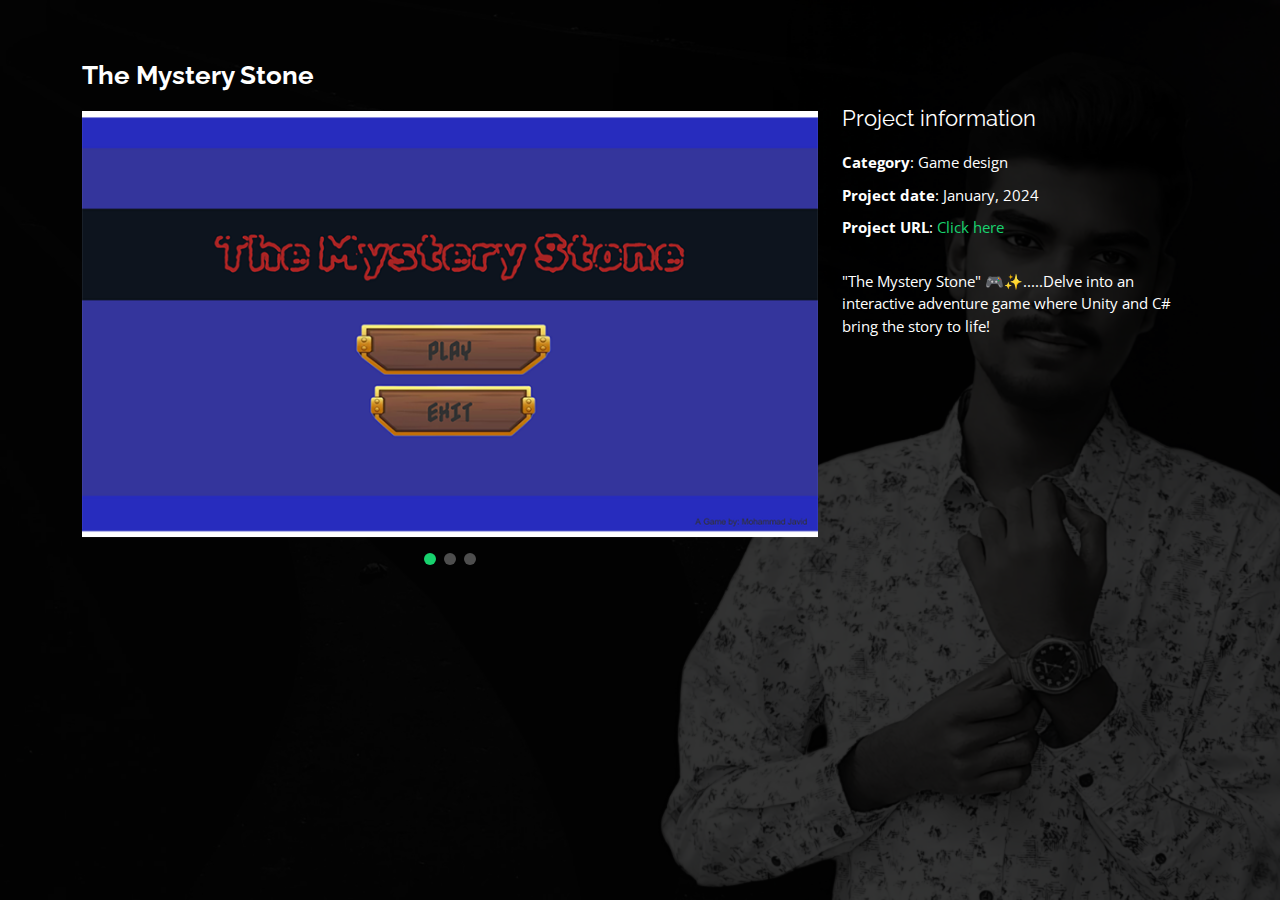
==== portfolio-details.html @ be652727 "First Commit" ====
<!DOCTYPE html>
<html lang="en">

<head>
  <meta charset="utf-8">
  <meta content="width=device-width, initial-scale=1.0" name="viewport">

  <title>The Mystery Stone</title>
  <meta content="" name="description">
  <meta content="" name="keywords">

  <!-- Favicons -->
  <link href="assets/img/favicon.png" rel="icon">
  <link href="assets/img/apple-touch-icon.png" rel="apple-touch-icon">

  <!-- Google Fonts -->
  <link href="https://fonts.googleapis.com/css?family=Open+Sans:300,300i,400,400i,600,600i,700,700i|Raleway:300,300i,400,400i,500,500i,600,600i,700,700i|Poppins:300,300i,400,400i,500,500i,600,600i,700,700i" rel="stylesheet">

  <!-- Vendor CSS Files -->
  <link href="assets/vendor/bootstrap/css/bootstrap.min.css" rel="stylesheet">
  <link href="assets/vendor/bootstrap-icons/bootstrap-icons.css" rel="stylesheet">
  <link href="assets/vendor/boxicons/css/boxicons.min.css" rel="stylesheet">
  <link href="assets/vendor/glightbox/css/glightbox.min.css" rel="stylesheet">
  <link href="assets/vendor/remixicon/remixicon.css" rel="stylesheet">
  <link href="assets/vendor/swiper/swiper-bundle.min.css" rel="stylesheet">

  <!-- Template Main CSS File -->
  <link href="assets/css/style.css" rel="stylesheet">

  <!-- =======================================================
  * Template Name: Personal
  * Updated: Jan 29 2024 with Bootstrap v5.3.2
  * Template URL: https://bootstrapmade.com/personal-free-resume-bootstrap-template/
  * Author: BootstrapMade.com
  * License: https://bootstrapmade.com/license/
  ======================================================== -->
</head>

<body>

  <main id="main">

    <!-- Portfolio Details -->
    <div id="portfolio-details" class="portfolio-details">
      <div class="container">
        <div class="row">
          <div class="col-lg-8">
            <h2 class="portfolio-title">The Mystery Stone</h2>
            <div class="portfolio-details-slider swiper">
              <div class="swiper-wrapper align-items-center">
                <!-- Slides with images of any size -->
                <div class="swiper-slide">
                  <img src="assets/img/portfolio/portfolio-details-1.png" alt="" class="img-fluid">
                </div>
                <div class="swiper-slide">
                  <img src="assets/img/portfolio/portfolio-details-2.png" alt="" class="img-fluid">
                </div>
                <div class="swiper-slide">
                  <img src="assets/img/portfolio/portfolio-details-3.png" alt="" class="img-fluid">
                </div>
              </div>
              <div class="swiper-pagination"></div>
            </div>
          </div>
          <div class="col-lg-4 portfolio-info">
            <h3>Project information</h3>
            <ul>
              <li><strong>Category</strong>: Game design</li>
              <!--<li><strong>Client</strong>: ASU Company</li>-->
              <li><strong>Project date</strong>: January, 2024</li>
              <li><strong>Project URL</strong>: <a href="https://javidsanjay.itch.io/the-mystery-stone" target="_blank">Click here</a></li>

            </ul>

            <p>
              "The Mystery Stone" 🎮✨️.....Delve into an interactive adventure game where Unity and C# bring the story to life!</p>
          </div>

        </div>

      </div>
    </div><!-- End Portfolio Details -->

  </main><!-- End #main -->

  <div class="credits">
    <!-- All the links in the footer should remain intact. -->
    <!-- You can delete the links only if you purchased the pro version. -->
    <!-- Licensing information: https://bootstrapmade.com/license/ -->
    <!-- Purchase the pro version with working PHP/AJAX contact form: https://bootstrapmade.com/personal-free-resume-bootstrap-template/ -->
   <!-- Designed by <a href="https://bootstrapmade.com/">BootstrapMade</a>-->
  </div> 

  <!-- Vendor JS Files -->
  <script src="assets/vendor/purecounter/purecounter_vanilla.js"></script>
  <script src="assets/vendor/bootstrap/js/bootstrap.bundle.min.js"></script>
  <script src="assets/vendor/glightbox/js/glightbox.min.js"></script>
  <script src="assets/vendor/isotope-layout/isotope.pkgd.min.js"></script>
  <script src="assets/vendor/swiper/swiper-bundle.min.js"></script>
  <script src="assets/vendor/waypoints/noframework.waypoints.js"></script>
  <script src="assets/vendor/php-email-form/validate.js"></script>

  <!-- Template Main JS File -->
  <script src="assets/js/main.js"></script>

</body>

</html>
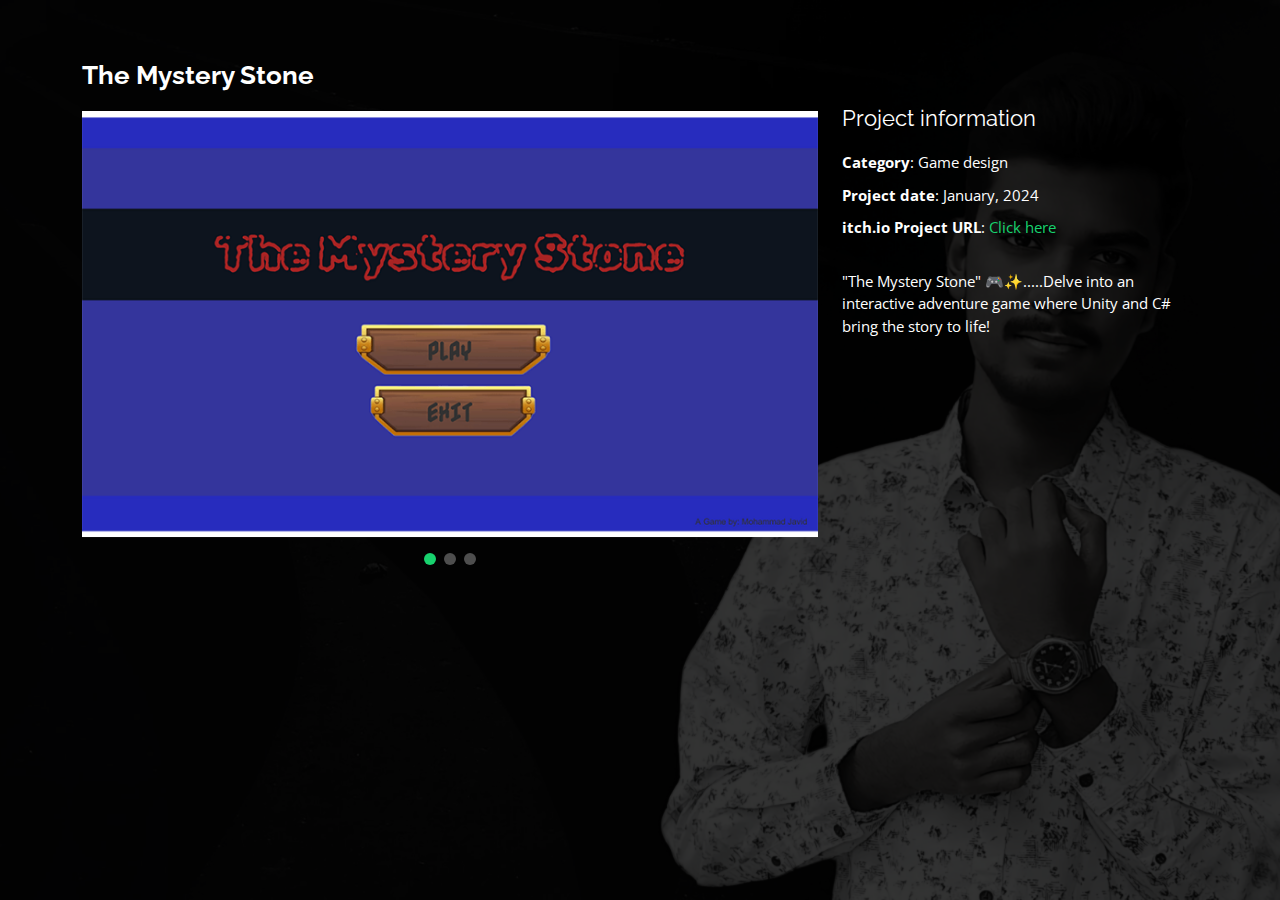
==== commit 4d5bb2a7: "Update" ====
--- a/portfolio-details.html
+++ b/portfolio-details.html
@@ -24,16 +24,10 @@
   <link href="assets/vendor/remixicon/remixicon.css" rel="stylesheet">
   <link href="assets/vendor/swiper/swiper-bundle.min.css" rel="stylesheet">
 
-  <!-- Template Main CSS File -->
+
   <link href="assets/css/style.css" rel="stylesheet">
 
-  <!-- =======================================================
-  * Template Name: Personal
-  * Updated: Jan 29 2024 with Bootstrap v5.3.2
-  * Template URL: https://bootstrapmade.com/personal-free-resume-bootstrap-template/
-  * Author: BootstrapMade.com
-  * License: https://bootstrapmade.com/license/
-  ======================================================== -->
+  
 </head>
 
 <body>
@@ -48,7 +42,7 @@
             <h2 class="portfolio-title">The Mystery Stone</h2>
             <div class="portfolio-details-slider swiper">
               <div class="swiper-wrapper align-items-center">
-                <!-- Slides with images of any size -->
+                
                 <div class="swiper-slide">
                   <img src="assets/img/portfolio/portfolio-details-1.png" alt="" class="img-fluid">
                 </div>
@@ -66,9 +60,9 @@
             <h3>Project information</h3>
             <ul>
               <li><strong>Category</strong>: Game design</li>
-              <!--<li><strong>Client</strong>: ASU Company</li>-->
+             
               <li><strong>Project date</strong>: January, 2024</li>
-              <li><strong>Project URL</strong>: <a href="https://javidsanjay.itch.io/the-mystery-stone" target="_blank">Click here</a></li>
+              <li><strong>itch.io Project URL</strong>: <a href="https://javidsanjay.itch.io/the-mystery-stone" target="_blank">Click here</a></li>
 
             </ul>
 
@@ -79,19 +73,12 @@
         </div>
 
       </div>
-    </div><!-- End Portfolio Details -->
+    </div>
+  </main>
 
-  </main><!-- End #main -->
+  
 
-  <div class="credits">
-    <!-- All the links in the footer should remain intact. -->
-    <!-- You can delete the links only if you purchased the pro version. -->
-    <!-- Licensing information: https://bootstrapmade.com/license/ -->
-    <!-- Purchase the pro version with working PHP/AJAX contact form: https://bootstrapmade.com/personal-free-resume-bootstrap-template/ -->
-   <!-- Designed by <a href="https://bootstrapmade.com/">BootstrapMade</a>-->
-  </div> 
-
-  <!-- Vendor JS Files -->
+ 
   <script src="assets/vendor/purecounter/purecounter_vanilla.js"></script>
   <script src="assets/vendor/bootstrap/js/bootstrap.bundle.min.js"></script>
   <script src="assets/vendor/glightbox/js/glightbox.min.js"></script>
@@ -100,7 +87,7 @@
   <script src="assets/vendor/waypoints/noframework.waypoints.js"></script>
   <script src="assets/vendor/php-email-form/validate.js"></script>
 
-  <!-- Template Main JS File -->
+ 
   <script src="assets/js/main.js"></script>
 
 </body>
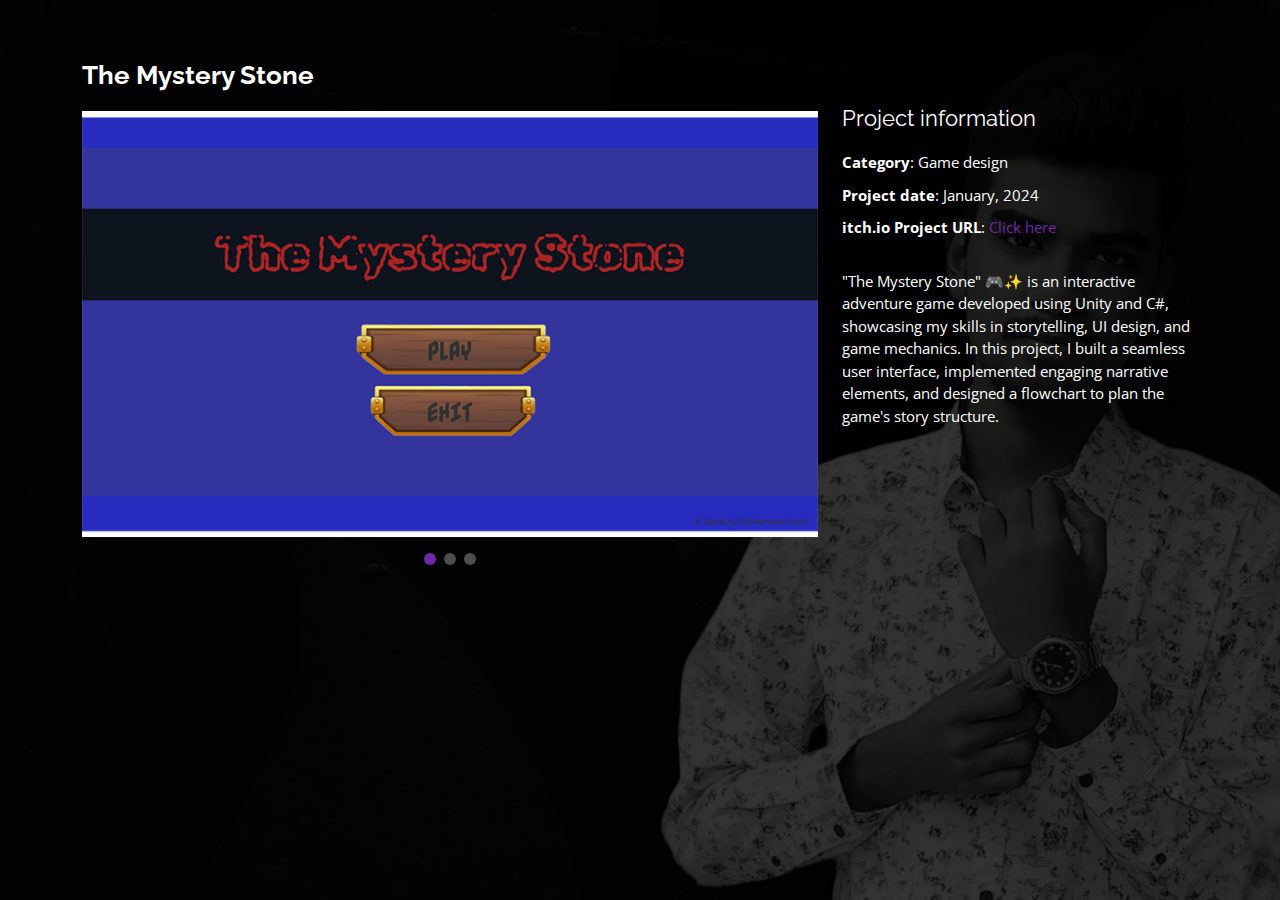
==== commit d9fedbd0: "commit" ====
--- a/portfolio-details.html
+++ b/portfolio-details.html
@@ -67,7 +67,7 @@
             </ul>
 
             <p>
-              "The Mystery Stone" 🎮✨️.....Delve into an interactive adventure game where Unity and C# bring the story to life!</p>
+              "The Mystery Stone" 🎮✨️ is an interactive adventure game developed using Unity and C#, showcasing my skills in storytelling, UI design, and game mechanics. In this project, I built a seamless user interface, implemented engaging narrative elements, and designed a flowchart to plan the game's story structure.</p>
           </div>
 
         </div>
--- a/assets/css/style.css
+++ b/assets/css/style.css
@@ -1,10 +1,4 @@
-/**
-* Template Name: Personal
-* Updated: Jan 29 2024 with Bootstrap v5.3.2
-* Template URL: https://bootstrapmade.com/personal-free-resume-bootstrap-template/
-* Author: BootstrapMade.com
-* License: https://bootstrapmade.com/license/
-*/
+
 
 /*--------------------------------------------------------------
 # General
@@ -36,12 +30,12 @@
 }
 
 a {
-  color: #18d26e;
+  color: #6f29a8;
   text-decoration: none;
 }
 
 a:hover {
-  color: #35e888;
+  color: #6f29a8;
   text-decoration: none;
 }
 
@@ -95,7 +89,7 @@
 
 #header h2 span {
   color: #fff;
-  border-bottom: 2px solid #18d26e;
+  border-bottom: 2px solid #6f29a8;
   padding-bottom: 6px;
 }
 
@@ -124,7 +118,7 @@
 }
 
 #header .social-links a:hover {
-  background: #18d26e;
+  background: #6f29a8;
 }
 
 @media (max-width: 992px) {
@@ -247,7 +241,7 @@
   height: 2px;
   bottom: -4px;
   left: 0;
-  background-color: #18d26e;
+  background-color: #6f29a8;
   visibility: hidden;
   width: 0px;
   transition: all 0.3s ease-in-out 0s;
@@ -391,7 +385,7 @@
   width: 120px;
   height: 1px;
   display: inline-block;
-  background: #4ceb95;
+  background: #6f29a8;
   margin: 4px 10px;
 }
 
@@ -411,7 +405,7 @@
 .about-me .content h3 {
   font-weight: 700;
   font-size: 26px;
-  color: #18d26e;
+  color: #6f29a8;
 }
 
 .about-me .content ul {
@@ -432,7 +426,7 @@
 .about-me .content ul i {
   font-size: 16px;
   margin-right: 5px;
-  color: #18d26e;
+  color: #6f29a8;
   line-height: 0;
 }
 
@@ -463,7 +457,7 @@
   font-size: 24px;
   background: rgba(255, 255, 255, 0.1);
   padding: 12px;
-  color: #18d26e;
+  color: #6f29a8;
   border-radius: 50px;
   line-height: 0;
 }
@@ -515,7 +509,7 @@
   width: 1px;
   height: 10px;
   transition: 0.9s;
-  background-color: #18d26e;
+  background-color: #6f29a8;
 }
 
 /*--------------------------------------------------------------
@@ -626,7 +620,7 @@
 }
 
 .testimonials .swiper-pagination .swiper-pagination-bullet-active {
-  background-color: #18d26e;
+  background-color: #6f29a8;
 }
 
 /*--------------------------------------------------------------
@@ -653,7 +647,7 @@
   font-weight: 600;
   text-transform: uppercase;
   font-family: "Poppins", sans-serif;
-  color: #18d26e;
+  color: #6f29a8;
   margin-bottom: 10px;
 }
 
@@ -686,8 +680,8 @@
   border-radius: 50px;
   left: -9px;
   top: 0;
-  background: #18d26e;
-  border: 2px solid #18d26e;
+  background: #6f29a8;
+  border: 2px solid #6f29a8;
 }
 
 /*--------------------------------------------------------------
@@ -704,7 +698,7 @@
   margin: 0 auto;
   width: 64px;
   height: 64px;
-  background: #18d26e;
+  background: #6f29a8;
   border-radius: 5px;
   transition: all 0.3s ease-out 0s;
   display: flex;
@@ -749,8 +743,8 @@
 }
 
 .services .icon-box:hover {
-  background: #18d26e;
-  border-color: #18d26e;
+  background: #6f29a8;
+  border-color: #6f29a8;
 }
 
 .services .icon-box:hover .icon {
@@ -758,11 +752,11 @@
 }
 
 .services .icon-box:hover .icon i {
-  color: #18d26e;
+  color: #6f29a8;
 }
 
 .services .icon-box:hover .icon::before {
-  background: #35e888;
+  background: #4353e4;
 }
 
 .services .icon-box:hover h4 a,
@@ -803,7 +797,7 @@
 
 .portfolio #portfolio-flters li:hover,
 .portfolio #portfolio-flters li.filter-active {
-  background: #18d26e;
+  background: #6f29a8;
 }
 
 .portfolio #portfolio-flters li:last-child {
@@ -997,7 +991,7 @@
 }
 
 .portfolio-details .swiper-pagination .swiper-pagination-bullet-active {
-  background-color: #18d26e;
+  background-color: #6f29a8;
 }
 
 /*--------------------------------------------------------------
@@ -1012,7 +1006,7 @@
 
 .contact .info-box i.bx {
   font-size: 24px;
-  color: #18d26e;
+  color: #6f29a8;
   border-radius: 50%;
   padding: 14px;
   float: left;
@@ -1049,7 +1043,7 @@
 }
 
 .contact .info-box .social-links a:hover {
-  color: #18d26e;
+  color: #6f29a8;
 }
 
 .contact .php-email-form {
@@ -1073,7 +1067,7 @@
 .contact .php-email-form .sent-message {
   display: none;
   background: rgba(255, 255, 255, 0.08);
-  background: #18d26e;
+  background: #6f29a8;
   text-align: center;
   padding: 15px;
   font-weight: 600;
@@ -1093,7 +1087,7 @@
   width: 24px;
   height: 24px;
   margin: 0 10px -6px 0;
-  border: 3px solid #18d26e;
+  border: 3px solid #6f29a8;
   border-top-color: #eee;
   animation: animate-loading 1s linear infinite;
 }
@@ -1135,7 +1129,7 @@
 }
 
 .contact .php-email-form button[type=submit] {
-  background: #18d26e;
+  background: #6f29a8;
   border: 0;
   padding: 10px 30px;
   color: #fff;
@@ -1181,7 +1175,7 @@
 }
 
 .credits a {
-  color: #18d26e;
+  color: #6f29a8;
   transition: 0.3s;
 }
 
